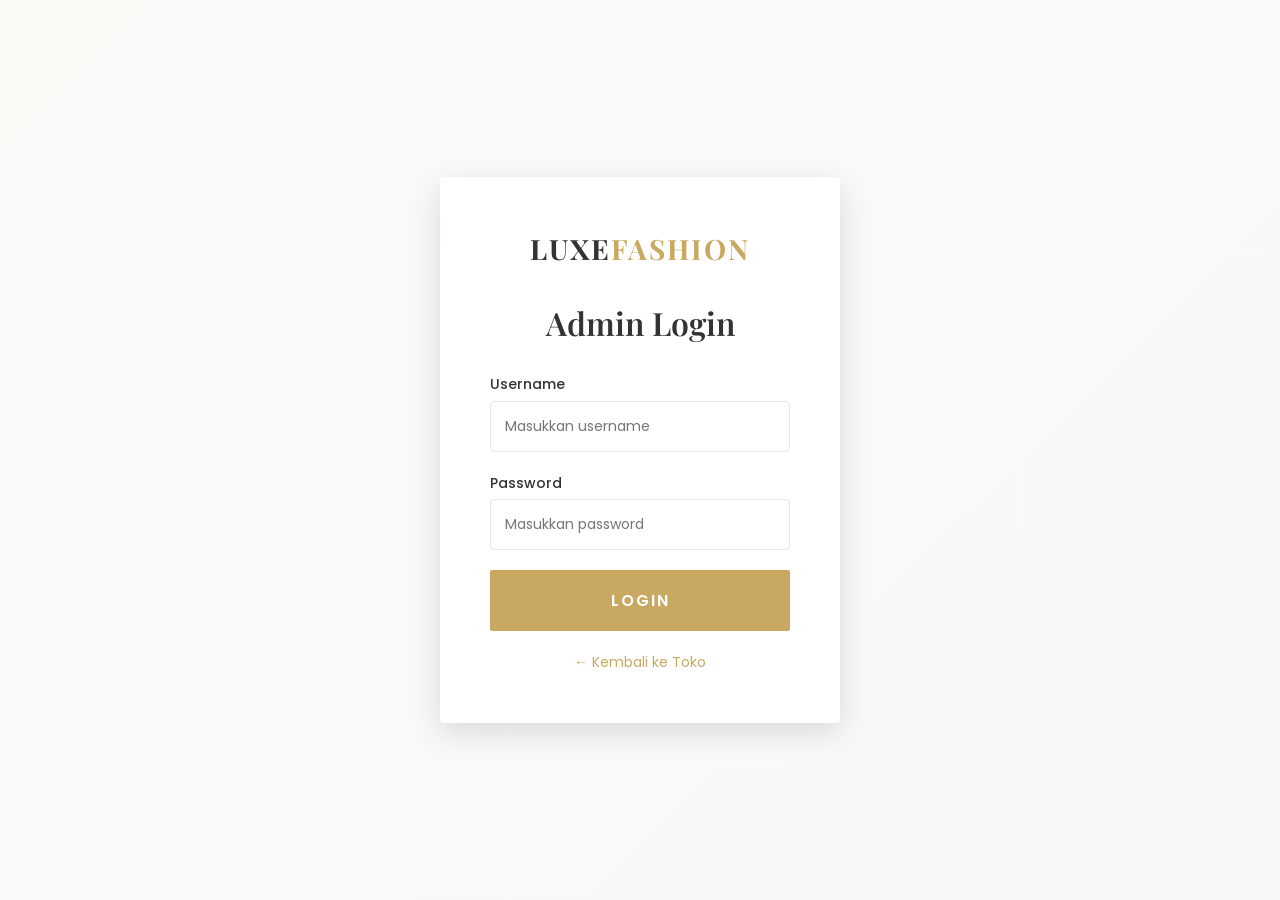
==== admin.html @ 1640f863 "Add files via upload" ====
<!DOCTYPE html>
<html lang="id">
<head>
  <meta charset="UTF-8">
  <meta name="viewport" content="width=device-width, initial-scale=1.0">
  <title>Admin Panel - LUXE FASHION</title>
  <meta name="description" content="Admin panel for LUXE FASHION e-commerce">
  
  <!-- Fonts -->
  <link rel="preconnect" href="https://fonts.googleapis.com">
  <link rel="preconnect" href="https://fonts.gstatic.com" crossorigin>
  <link href="https://fonts.googleapis.com/css2?family=Playfair+Display:wght@400;500;600;700&family=Poppins:wght@300;400;500;600&display=swap" rel="stylesheet">
  
  <!-- Styles -->
  <link rel="stylesheet" href="style.css">
</head>
<body>
  <!-- Admin Login -->
  <div id="adminLogin" class="admin-login">
    <div class="login-box">
      <div class="logo">LUXE<span>FASHION</span></div>
      <h2>Admin Login</h2>
      
      <form id="loginForm">
        <div class="form-group">
          <label for="username">Username</label>
          <input type="text" id="username" name="username" placeholder="Masukkan username" required>
        </div>
        
        <div class="form-group">
          <label for="password">Password</label>
          <input type="password" id="password" name="password" placeholder="Masukkan password" required>
        </div>
        
        <button type="submit" class="buy-btn">Login</button>
      </form>
      
      <p style="text-align: center; margin-top: 20px; font-size: 12px; color: #666;">
      </p>
      
      <p style="text-align: center; margin-top: 10px;">
        <a href="index.html" style="color: #C9A962;">← Kembali ke Toko</a>
      </p>
    </div>
  </div>

  <!-- Admin Dashboard -->
  <div id="adminDashboard" class="admin-dashboard">
    <header class="admin-header">
      <div class="logo">LUXE<span>FASHION</span> Admin</div>
      
<nav class="admin-nav">
        <button class="admin-nav-btn active" data-target="products">Produk</button>
        <button class="admin-nav-btn" data-target="payments">Pembayaran</button>
        <button class="admin-nav-btn" data-target="testimonials">Testimoni</button>
        <button class="admin-nav-btn" data-target="about">Tentang Kami</button>
        <button class="admin-nav-btn" id="logoutBtn">Logout</button>
      </nav>
    </header>
    
    <main class="admin-content">
      <!-- Products Management -->
      <section id="products" class="admin-section active">
        <h2>Manajemen Produk</h2>
        
<!-- Add/Edit Product Form -->
        <div class="admin-form">
          <h3 id="formTitle">Tambah Produk Baru</h3>
          
          <div class="form-row">
            <div class="form-group">
              <label for="productName">Nama Produk *</label>
              <input type="text" id="productName" placeholder="Contoh: Elegant White Blouse" required>
            </div>
            
            <div class="form-group">
              <label for="productPrice">Harga (Rp) *</label>
              <input type="number" id="productPrice" placeholder="Contoh: 350000" required>
            </div>
          </div>
          
          <div class="form-group">
            <label for="productDescription">Deskripsi Produk *</label>
            <textarea id="productDescription" placeholder="Deskripsi lengkap produk" rows="4" required></textarea>
          </div>
          
          <div class="form-row">
            <div class="form-group">
              <label for="productBadge">Badge (Opsional)</label>
              <input type="text" id="productBadge" placeholder="Contoh: New, Best Seller">
            </div>
            
            <div class="form-group">
              <label>Ukuran Tersedia *</label>
              <div style="display: flex; gap: 15px; margin-top: 5px;">
                <label><input type="checkbox" name="sizes" value="S"> S</label>
                <label><input type="checkbox" name="sizes" value="M"> M</label>
                <label><input type="checkbox" name="sizes" value="L"> L</label>
                <label><input type="checkbox" name="sizes" value="XL"> XL</label>
                <label><input type="checkbox" name="sizes" value="XXL"> XXL</label>
              </div>
            </div>
          </div>
          
          <div class="form-group">
            <label>Foto Produk (Maksimal 5) *</label>
            <div class="image-upload-area" id="imageUploadArea">
              <p>Klik untuk upload foto</p>
              <p style="font-size: 12px; color: #666;">PNG, JPG max 5MB per file</p>
              <input type="file" id="productImages" accept="image/*" multiple style="display: none;">
            </div>
            <div id="imagePreview" class="image-preview-grid">
              <!-- Image previews will be rendered here -->
            </div>
          </div>
          
          <div style="display: flex; gap: 10px;">
            <button id="saveProductBtn" class="buy-btn" style="flex: 1;">Simpan Produk</button>
            <button id="cancelEditBtn" class="btn-delete" style="display: none;">Batal</button>
          </div>
        </div>
        
        <!-- Products Table -->
        <div style="margin-top: 30px; overflow-x: auto;">
          <table class="admin-table">
            <thead>
              <tr>
                <th>ID</th>
                <th>Foto</th>
                <th>Nama Produk</th>
                <th>Harga</th>
                <th>Ukuran</th>
                <th>Aksi</th>
              </tr>
            </thead>
            <tbody id="productsTableBody">
              <!-- Products will be rendered here -->
            </tbody>
          </table>
        </div>
      </section>
      
      <!-- Payment Settings -->
      <section id="payments" class="admin-section">
        <h2>Pengaturan Pembayaran</h2>
        
        <!-- WhatsApp Number -->
        <div class="admin-form" style="margin-bottom: 30px;">
          <h3>Nomor WhatsApp Penjual</h3>
          <p style="font-size: 13px; color: #666; margin-bottom: 15px;">Nomor ini akan menerima pesan pesanan dari pelanggan</p>
          
          <div class="form-group">
            <label for="whatsappNumber">Nomor WhatsApp</label>
            <input type="text" id="whatsappNumber" placeholder="Contoh: 6281234567890">
          </div>
          
          <button id="saveWhatsAppBtn" class="btn-edit">Simpan Nomor WhatsApp</button>
        </div>
        
        <!-- Bank Accounts -->
        <div class="payment-card">
          <h4>Kelola Rekening Bank</h4>
          
          <div id="bankForm" class="admin-form" style="margin-bottom: 20px;">
            <div class="form-row">
              <div class="form-group">
                <label for="bankName">Nama Bank</label>
                <input type="text" id="bankName" placeholder="Contoh: Bank BCA">
              </div>
              
              <div class="form-group">
                <label for="bankAccountNumber">Nomor Rekening</label>
                <input type="text" id="bankAccountNumber" placeholder="Contoh: 1234567890">
              </div>
              
              <div class="form-group">
                <label for="bankAccountName">Nama Pemilik</label>
                <input type="text" id="bankAccountName" placeholder="Contoh: Fashion Store">
              </div>
            </div>
            
            <button onclick="addBank()" class="btn-edit">Tambah Rekening</button>
          </div>
          
          <table class="admin-table">
            <thead>
              <tr>
                <th>Nama Bank</th>
                <th>Nomor Rekening</th>
                <th>Nama Pemilik</th>
                <th>Aksi</th>
              </tr>
            </thead>
            <tbody id="banksTableBody">
              <!-- Banks will be rendered here -->
            </tbody>
          </table>
        </div>
        
        <!-- E-Wallets -->
        <div class="payment-card" style="margin-top: 20px;">
          <h4>Kelola E-Wallet</h4>
          
          <div id="walletForm" class="admin-form" style="margin-bottom: 20px;">
            <div class="form-row">
              <div class="form-group">
                <label for="walletName">Nama E-Wallet</label>
                <input type="text" id="walletName" placeholder="Contoh: GoPay">
              </div>
              
              <div class="form-group">
                <label for="walletNumber">Nomor</label>
                <input type="text" id="walletNumber" placeholder="Contoh: 081234567890">
              </div>
            </div>
            
            <button onclick="addWallet()" class="btn-edit">Tambah E-Wallet</button>
          </div>
          
          <table class="admin-table">
            <thead>
              <tr>
                <th>Nama E-Wallet</th>
                <th>Nomor</th>
                <th>Aksi</th>
              </tr>
            </thead>
            <tbody id="walletsTableBody">
              <!-- Wallets will be rendered here -->
            </tbody>
          </table>
        </div>
        
        <!-- QR Code -->
        <div class="payment-card" style="margin-top: 20px;">
          <h4>QR Code Pembayaran</h4>
          <p style="font-size: 13px; color: #666; margin-bottom: 15px;">Upload QR Code untuk pembayaran via QR</p>
          
          <div class="form-group">
            <label>Upload QR Code</label>
            <div class="image-upload-area" onclick="document.getElementById('qrCodeUpload').click()">
              <p>Klik untuk upload QR Code</p>
              <p style="font-size: 12px; color: #666;">PNG, JPG max 5MB</p>
              <input type="file" id="qrCodeUpload" accept="image/*" style="display: none;">
            </div>
            <div id="qrCodePreview" style="margin-top: 15px;">
              <!-- QR Code preview will be shown here -->
            </div>
          </div>
        </div>
      </section>
      
      <!-- About Us -->
      <section id="about" class="admin-section">
        <h2>Pengaturan Tentang Kami</h2>
        
        <div class="admin-form">
          <div class="form-group">
            <label for="aboutBrandName">Nama Brand</label>
            <input type="text" id="aboutBrandName" placeholder="Contoh: LUXE FASHION">
          </div>
          
          <div class="form-group">
            <label for="aboutDescription">Deskripsi</label>
            <textarea id="aboutDescription" rows="4" placeholder="Deskripsi tentang brand"></textarea>
          </div>
          
          <div class="form-group">
            <label for="aboutVision">Visi</label>
            <textarea id="aboutVision" rows="3" placeholder="Visi perusahaan"></textarea>
          </div>
          
          <div class="form-group">
            <label for="aboutMission">Misi</label>
            <textarea id="aboutMission" rows="3" placeholder="Misi perusahaan"></textarea>
          </div>
          
          <h3 style="margin: 20px 0 15px;">Informasi Kontak</h3>
          
          <div class="form-row">
            <div class="form-group">
              <label for="aboutEmail">Email</label>
              <input type="email" id="aboutEmail" placeholder="hello@luxefashion.com">
            </div>
            
            <div class="form-group">
              <label for="aboutPhone">Telepon</label>
              <input type="text" id="aboutPhone" placeholder="+62 812 3456 7890">
            </div>
          </div>
          
          <div class="form-group">
            <label for="aboutAddress">Alamat</label>
            <textarea id="aboutAddress" rows="2" placeholder="Alamat lengkap"></textarea>
          </div>
          
          <button id="saveAboutBtn" class="buy-btn">Simpan Perubahan</button>
        </div>
</section>
      
      <!-- Testimonials -->
      <section id="testimonials" class="admin-section">
        <h2>Manajemen Testimoni</h2>
        
        <!-- Add/Edit Testimonial Form -->
        <div class="admin-form">
          <h3 id="testimonialFormTitle">Tambah Testimoni Baru</h3>
          
          <div class="form-row">
            <div class="form-group">
              <label for="testimonialName">Nama Pelanggan *</label>
              <input type="text" id="testimonialName" placeholder="Contoh: Siti Rahayu" required>
            </div>
            
            <div class="form-group">
              <label for="testimonialRating">Rating (1-5) *</label>
              <select id="testimonialRating" required>
                <option value="5">5 Bintang</option>
                <option value="4">4 Bintang</option>
                <option value="3">3 Bintang</option>
                <option value="2">2 Bintang</option>
                <option value="1">1 Bintang</option>
              </select>
            </div>
          </div>
          
          <div class="form-group">
            <label for="testimonialComment">Komentar *</label>
            <textarea id="testimonialComment" rows="3" placeholder="Contoh: Kualitas bajunya sangat bagus!" required></textarea>
          </div>
          
          <div class="form-group">
            <label>Foto Pelanggan (Opsional)</label>
            <div class="image-upload-area" onclick="document.getElementById('testimonialImage').click()">
              <p>Klik untuk upload foto pelanggan</p>
              <p style="font-size: 12px; color: #666;">PNG, JPG max 5MB</p>
              <input type="file" id="testimonialImage" accept="image/*" style="display: none;">
            </div>
            <div id="testimonialImagePreview" style="margin-top: 10px;"></div>
          </div>
          
          <div class="form-group">
            <label>Foto Produk (Opsional)</label>
            <div class="image-upload-area" onclick="document.getElementById('testimonialProductImage').click()">
              <p>Klik untuk upload foto produk</p>
              <p style="font-size: 12px; color: #666;">PNG, JPG max 5MB</p>
              <input type="file" id="testimonialProductImage" accept="image/*" style="display: none;">
            </div>
            <div id="testimonialProductImagePreview" style="margin-top: 10px;"></div>
          </div>
          
          <div style="display: flex; gap: 10px;">
            <button id="saveTestimonialBtn" class="buy-btn" style="flex: 1;">Simpan Testimoni</button>
            <button id="cancelTestimonialEditBtn" class="btn-delete" style="display: none;">Batal</button>
          </div>
        </div>
        
        <!-- Testimonials Table -->
        <div style="margin-top: 30px; overflow-x: auto;">
          <table class="admin-table">
            <thead>
              <tr>
                <th>ID</th>
                <th>Foto</th>
                <th>Nama</th>
                <th>Rating</th>
                <th>Komentar</th>
                <th>Aksi</th>
              </tr>
            </thead>
            <tbody id="testimonialsTableBody">
              <!-- Testimonials will be rendered here -->
            </tbody>
          </table>
        </div>
      </section>
    </main>
  </div>

  <!-- Scripts -->
  <script src="Admin.js"></script>
</body>
</html>
---- style.css ----
/* ============================================
   FASHION E-COMMERCE - ELEGANT & LUXURIOUS
   ============================================ */

/* CSS Variables */
:root {
  /* Color Palette */
  --primary-bg: #FFFFFF;
  --secondary-bg: #F8F8F8;
  --tertiary-bg: #FAF9F6;
  --primary-text: #333333;
  --secondary-text: #666666;
  --accent-gold: #C9A962;
  --accent-gold-hover: #B8974F;
  --accent-silver: #A8A8A8;
  --border-color: #E5E5E5;
  --success: #4CAF50;
  --error: #F44336;
  
  /* Typography */
  --font-heading: 'Playfair Display', serif;
  --font-body: 'Poppins', sans-serif;
  
  /* Spacing */
  --spacing-xs: 5px;
  --spacing-sm: 10px;
  --spacing-md: 20px;
  --spacing-lg: 30px;
  --spacing-xl: 50px;
  
  /* Transitions */
  --transition-fast: 0.2s ease;
  --transition-medium: 0.3s ease;
  --transition-slow: 0.5s ease;
  
  /* Shadows */
  --shadow-sm: 0 2px 5px rgba(0,0,0,0.05);
  --shadow-md: 0 5px 15px rgba(0,0,0,0.08);
  --shadow-lg: 0 10px 30px rgba(0,0,0,0.12);
}

/* Reset & Base Styles */
* {
  margin: 0;
  padding: 0;
  box-sizing: border-box;
}

html {
  scroll-behavior: smooth;
}

body {
  font-family: var(--font-body);
  font-size: 14px;
  line-height: 1.6;
  color: var(--primary-text);
  background-color: var(--primary-bg);
  overflow-x: hidden;
}

a {
  text-decoration: none;
  color: inherit;
  transition: var(--transition-fast);
}

img {
  max-width: 100%;
  height: auto;
  display: block;
}

ul {
  list-style: none;
}

button {
  font-family: var(--font-body);
  cursor: pointer;
  border: none;
  outline: none;
}

input, textarea, select {
  font-family: var(--font-body);
  font-size: 14px;
  outline: none;
}

/* Typography */
h1, h2, h3, h4, h5, h6 {
  font-family: var(--font-heading);
  font-weight: 600;
  line-height: 1.3;
}

h1 { font-size: 42px; }
h2 { font-size: 32px; }
h3 { font-size: 24px; }
h4 { font-size: 20px; }

/* Container */
.container {
  max-width: 1200px;
  margin: 0 auto;
  padding: 0 var(--spacing-md);
}

/* ============================================
   HEADER & NAVIGATION
   ============================================ */
.header {
  position: fixed;
  top: 0;
  left: 0;
  right: 0;
  background: var(--primary-bg);
  box-shadow: var(--shadow-sm);
  z-index: 1000;
  transition: var(--transition-medium);
}

.header.scrolled {
  box-shadow: var(--shadow-md);
}

.nav-container {
  display: flex;
  justify-content: space-between;
  align-items: center;
  padding: var(--spacing-md) var(--spacing-lg);
  max-width: 1400px;
  margin: 0 auto;
}

.logo {
  font-family: var(--font-heading);
  font-size: 28px;
  font-weight: 700;
  color: var(--primary-text);
  letter-spacing: 2px;
}

.logo span {
  color: var(--accent-gold);
}

.nav-menu {
  display: flex;
  align-items: center;
  gap: var(--spacing-lg);
}

.nav-link {
  font-size: 14px;
  font-weight: 500;
  color: var(--primary-text);
  position: relative;
  padding: var(--spacing-xs) 0;
}

.nav-link::after {
  content: '';
  position: absolute;
  bottom: 0;
  left: 0;
  width: 0;
  height: 2px;
  background: var(--accent-gold);
  transition: var(--transition-medium);
}

.nav-link:hover::after,
.nav-link.active::after {
  width: 100%;
}

.nav-link:hover {
  color: var(--accent-gold);
}

/* Mobile Menu Toggle */
.menu-toggle {
  display: none;
  flex-direction: column;
  gap: 5px;
  cursor: pointer;
  padding: 5px;
}

.menu-toggle span {
  width: 25px;
  height: 2px;
  background: var(--primary-text);
  transition: var(--transition-fast);
}

.menu-toggle.active span:nth-child(1) {
  transform: rotate(45deg) translate(5px, 5px);
}

.menu-toggle.active span:nth-child(2) {
  opacity: 0;
}

.menu-toggle.active span:nth-child(3) {
  transform: rotate(-45deg) translate(5px, -5px);
}

/* ============================================
   HERO SECTION
   ============================================ */
.hero {
  padding: 150px var(--spacing-lg) var(--spacing-xl);
  background: linear-gradient(135deg, var(--tertiary-bg) 0%, var(--secondary-bg) 100%);
  text-align: center;
  position: relative;
  overflow: hidden;
}

.hero::before {
  content: '';
  position: absolute;
  top: -50%;
  right: -20%;
  width: 600px;
  height: 600px;
  background: radial-gradient(circle, rgba(201, 169, 98, 0.1) 0%, transparent 70%);
  border-radius: 50%;
  animation: float 8s ease-in-out infinite;
}

@keyframes float {
  0%, 100% { transform: translateY(0) rotate(0deg); }
  50% { transform: translateY(-30px) rotate(5deg); }
}

.hero-content {
  position: relative;
  z-index: 1;
  max-width: 700px;
  margin: 0 auto;
}

.hero-title {
  font-size: 48px;
  margin-bottom: var(--spacing-md);
  opacity: 0;
  animation: fadeInUp 0.8s ease forwards;
}

.hero-subtitle {
  font-size: 18px;
  color: var(--secondary-text);
  margin-bottom: var(--spacing-lg);
  opacity: 0;
  animation: fadeInUp 0.8s ease 0.2s forwards;
}

.hero-btn {
  display: inline-block;
  padding: 15px 40px;
  background: var(--accent-gold);
  color: var(--primary-bg);
  font-weight: 600;
  letter-spacing: 1px;
  border-radius: 2px;
  transition: var(--transition-medium);
  opacity: 0;
  animation: fadeInUp 0.8s ease 0.4s forwards;
}

.hero-btn:hover {
  background: var(--accent-gold-hover);
  transform: translateY(-2px);
  box-shadow: var(--shadow-md);
}

@keyframes fadeInUp {
  from {
    opacity: 0;
    transform: translateY(30px);
  }
  to {
    opacity: 1;
    transform: translateY(0);
  }
}

/* ============================================
   PRODUCTS SECTION
   ============================================ */
.section {
  padding: var(--spacing-xl) var(--spacing-lg);
}

.section-header {
  text-align: center;
  margin-bottom: var(--spacing-xl);
}

.section-title {
  font-size: 36px;
  margin-bottom: var(--spacing-sm);
  position: relative;
  display: inline-block;
}

.section-title::after {
  content: '';
  position: absolute;
  bottom: -10px;
  left: 50%;
  transform: translateX(-50%);
  width: 60px;
  height: 3px;
  background: var(--accent-gold);
}

.section-subtitle {
  color: var(--secondary-text);
  font-size: 16px;
}

/* Product Grid */
.products-grid {
  display: grid;
  grid-template-columns: repeat(auto-fill, minmax(280px, 1fr));
  gap: var(--spacing-lg);
}

.product-card {
  background: var(--primary-bg);
  border: 1px solid var(--border-color);
  border-radius: 4px;
  overflow: hidden;
  transition: var(--transition-medium);
  cursor: pointer;
  opacity: 0;
  animation: fadeInUp 0.6s ease forwards;
}

.product-card:nth-child(1) { animation-delay: 0.1s; }
.product-card:nth-child(2) { animation-delay: 0.2s; }
.product-card:nth-child(3) { animation-delay: 0.3s; }
.product-card:nth-child(4) { animation-delay: 0.4s; }
.product-card:nth-child(5) { animation-delay: 0.5s; }
.product-card:nth-child(6) { animation-delay: 0.6s; }

.product-card:hover {
  transform: translateY(-5px);
  box-shadow: var(--shadow-lg);
}

.product-image {
  position: relative;
  width: 100%;
  height: 350px;
  overflow: hidden;
  background: var(--secondary-bg);
}

.product-image img {
  width: 100%;
  height: 100%;
  object-fit: cover;
  transition: var(--transition-medium);
}

.product-card:hover .product-image img {
  transform: scale(1.05);
}

.product-badge {
  position: absolute;
  top: 15px;
  left: 15px;
  padding: 5px 15px;
  background: var(--accent-gold);
  color: var(--primary-bg);
  font-size: 11px;
  font-weight: 600;
  letter-spacing: 1px;
  text-transform: uppercase;
}

.product-info {
  padding: var(--spacing-md);
}

.product-name {
  font-family: var(--font-heading);
  font-size: 18px;
  margin-bottom: var(--spacing-xs);
  color: var(--primary-text);
}

.product-price {
  font-size: 16px;
  font-weight: 600;
  color: var(--accent-gold);
}

.product-sizes {
  display: flex;
  gap: 5px;
  margin-top: var(--spacing-sm);
}

.size-tag {
  padding: 3px 8px;
  font-size: 11px;
  background: var(--secondary-bg);
  border: 1px solid var(--border-color);
  border-radius: 2px;
}

/* Empty State */
.empty-state {
  text-align: center;
  padding: var(--spacing-xl);
  color: var(--secondary-text);
}

.empty-state svg {
  width: 80px;
  height: 80px;
  margin-bottom: var(--spacing-md);
  opacity: 0.5;
}

/* ============================================
   PRODUCT MODAL
   ============================================ */
.modal-overlay {
  position: fixed;
  top: 0;
  left: 0;
  right: 0;
  bottom: 0;
  background: rgba(0, 0, 0, 0.7);
  z-index: 2000;
  display: none;
  align-items: center;
  justify-content: center;
  padding: var(--spacing-md);
  opacity: 0;
  transition: var(--transition-medium);
}

.modal-overlay.active {
  display: flex;
  opacity: 1;
}

.modal {
  background: var(--primary-bg);
  width: 100%;
  max-width: 900px;
  max-height: 90vh;
  overflow-y: auto;
  border-radius: 4px;
  position: relative;
  transform: scale(0.9);
  transition: var(--transition-medium);
}

.modal-overlay.active .modal {
  transform: scale(1);
}

.modal-close {
  position: absolute;
  top: 15px;
  right: 15px;
  width: 40px;
  height: 40px;
  background: var(--primary-bg);
  border: 1px solid var(--border-color);
  border-radius: 50%;
  display: flex;
  align-items: center;
  justify-content: center;
  cursor: pointer;
  z-index: 10;
  transition: var(--transition-fast);
}

.modal-close:hover {
  background: var(--accent-gold);
  color: var(--primary-bg);
  border-color: var(--accent-gold);
}

.modal-content {
  display: grid;
  grid-template-columns: 1fr 1fr;
  gap: var(--spacing-lg);
  padding: var(--spacing-lg);
}

/* Image Gallery */
.product-gallery {
  display: flex;
  flex-direction: column;
  gap: var(--spacing-sm);
}

.main-image {
  width: 100%;
  height: 400px;
  background: var(--secondary-bg);
  border-radius: 4px;
  overflow: hidden;
}

.main-image img {
  width: 100%;
  height: 100%;
  object-fit: cover;
}

.thumbnail-list {
  display: flex;
  gap: var(--spacing-sm);
}

.thumbnail {
  width: 70px;
  height: 70px;
  border: 2px solid transparent;
  border-radius: 4px;
  overflow: hidden;
  cursor: pointer;
  transition: var(--transition-fast);
  opacity: 0.7;
}

.thumbnail:hover,
.thumbnail.active {
  opacity: 1;
  border-color: var(--accent-gold);
}

.thumbnail img {
  width: 100%;
  height: 100%;
  object-fit: cover;
}

/* Product Details */
.product-details {
  padding: var(--spacing-md) 0;
}

.product-details h2 {
  font-size: 28px;
  margin-bottom: var(--spacing-sm);
}

.product-details .product-price {
  font-size: 24px;
  margin-bottom: var(--spacing-md);
}

.product-description {
  color: var(--secondary-text);
  margin-bottom: var(--spacing-lg);
  line-height: 1.8;
}

.size-selection {
  margin-bottom: var(--spacing-lg);
}

.size-selection h4 {
  margin-bottom: var(--spacing-sm);
}

.size-options {
  display: flex;
  gap: var(--spacing-sm);
  flex-wrap: wrap;
}

.size-option {
  width: 50px;
  height: 50px;
  display: flex;
  align-items: center;
  justify-content: center;
  border: 1px solid var(--border-color);
  background: var(--primary-bg);
  cursor: pointer;
  transition: var(--transition-fast);
  font-weight: 500;
}

.size-option:hover,
.size-option.selected {
  background: var(--accent-gold);
  color: var(--primary-bg);
  border-color: var(--accent-gold);
}

.buy-btn {
  width: 100%;
  padding: 18px;
  background: var(--accent-gold);
  color: var(--primary-bg);
  font-size: 16px;
  font-weight: 600;
  letter-spacing: 2px;
  text-transform: uppercase;
  border-radius: 2px;
  transition: var(--transition-medium);
}

.buy-btn:hover {
  background: var(--accent-gold-hover);
  transform: translateY(-2px);
  box-shadow: var(--shadow-md);
}

/* ============================================
   CHECKOUT SECTION
   ============================================ */
.checkout-section {
  display: none;
  padding: 120px var(--spacing-lg) var(--spacing-xl);
  background: var(--tertiary-bg);
  min-height: 100vh;
}

.checkout-section.active {
  display: block;
  animation: fadeInUp 0.5s ease;
}

.checkout-container {
  max-width: 800px;
  margin: 0 auto;
}

.checkout-title {
  text-align: center;
  margin-bottom: var(--spacing-xl);
}

.checkout-form {
  background: var(--primary-bg);
  padding: var(--spacing-lg);
  border-radius: 4px;
  box-shadow: var(--shadow-md);
}

.form-section {
  margin-bottom: var(--spacing-lg);
  padding-bottom: var(--spacing-lg);
  border-bottom: 1px solid var(--border-color);
}

.form-section:last-child {
  border-bottom: none;
  margin-bottom: 0;
  padding-bottom: 0;
}

.form-section h3 {
  margin-bottom: var(--spacing-md);
  font-size: 20px;
}

.form-group {
  margin-bottom: var(--spacing-md);
}

.form-group label {
  display: block;
  margin-bottom: var(--spacing-xs);
  font-weight: 500;
  color: var(--primary-text);
}

.form-group input,
.form-group textarea,
.form-group select {
  width: 100%;
  padding: 14px;
  border: 1px solid var(--border-color);
  border-radius: 4px;
  transition: var(--transition-fast);
}

.form-group input:focus,
.form-group textarea:focus,
.form-group select:focus {
  border-color: var(--accent-gold);
  box-shadow: 0 0 0 3px rgba(201, 169, 98, 0.1);
}

.form-group textarea {
  min-height: 100px;
  resize: vertical;
}

/* Payment Options */
.payment-options {
  display: grid;
  gap: var(--spacing-md);
}

.payment-option {
  padding: var(--spacing-md);
  border: 1px solid var(--border-color);
  border-radius: 4px;
  cursor: pointer;
  transition: var(--transition-fast);
}

.payment-option:hover,
.payment-option.selected {
  border-color: var(--accent-gold);
  background: rgba(201, 169, 98, 0.05);
}

.payment-option-header {
  display: flex;
  align-items: center;
  gap: var(--spacing-sm);
  font-weight: 600;
}

.payment-option input[type="radio"] {
  width: auto;
  accent-color: var(--accent-gold);
}

.payment-details {
  display: none;
  margin-top: var(--spacing-md);
  padding: var(--spacing-md);
  background: var(--secondary-bg);
  border-radius: 4px;
}

.payment-option.selected .payment-details {
  display: block;
  animation: fadeInUp 0.3s ease;
}

.bank-list,
.wallet-list {
  display: grid;
  gap: var(--spacing-sm);
}

.bank-item,
.wallet-item {
  display: flex;
  justify-content: space-between;
  padding: var(--spacing-sm);
  background: var(--primary-bg);
  border-radius: 4px;
}

.qr-code-container {
  text-align: center;
}

.qr-code-container img {
  max-width: 200px;
  margin: 0 auto var(--spacing-md);
  border: 1px solid var(--border-color);
  padding: var(--spacing-sm);
  border-radius: 4px;
}

.order-summary {
  background: var(--secondary-bg);
  padding: var(--spacing-md);
  border-radius: 4px;
  margin-bottom: var(--spacing-lg);
}

.order-item {
  display: flex;
  justify-content: space-between;
  padding: var(--spacing-sm) 0;
  border-bottom: 1px solid var(--border-color);
}

.order-item:last-child {
  border-bottom: none;
}

.order-total {
  display: flex;
  justify-content: space-between;
  padding-top: var(--spacing-md);
  font-size: 18px;
  font-weight: 600;
}

/* ============================================
   ABOUT US PAGE
   ============================================ */
.about-section {
  display: none;
  padding: 120px var(--spacing-lg) var(--spacing-xl);
  background: var(--primary-bg);
  min-height: 100vh;
}

.about-section.active {
  display: block;
  animation: fadeInUp 0.5s ease;
}

.about-container {
  max-width: 900px;
  margin: 0 auto;
}

.about-header {
  text-align: center;
  margin-bottom: var(--spacing-xl);
}

.about-logo {
  font-family: var(--font-heading);
  font-size: 48px;
  margin-bottom: var(--spacing-md);
}

.about-logo span {
  color: var(--accent-gold);
}

.about-content {
  display: grid;
  gap: var(--spacing-lg);
}

.about-card {
  padding: var(--spacing-lg);
  background: var(--tertiary-bg);
  border-radius: 4px;
  border-left: 4px solid var(--accent-gold);
}

.about-card h3 {
  margin-bottom: var(--spacing-sm);
}

.about-card p {
  color: var(--secondary-text);
  line-height: 1.8;
}

/* ============================================
   FOOTER
   ============================================ */
.footer {
  background: var(--primary-text);
  color: var(--primary-bg);
  padding: var(--spacing-xl) var(--spacing-lg);
}

.footer-content {
  display: grid;
  grid-template-columns: repeat(auto-fit, minmax(200px, 1fr));
  gap: var(--spacing-lg);
  max-width: 1200px;
  margin: 0 auto;
}

.footer-section h4 {
  font-size: 18px;
  margin-bottom: var(--spacing-md);
  color: var(--accent-gold);
}

.footer-section p,
.footer-section a {
  color: rgba(255, 255, 255, 0.7);
  font-size: 14px;
  line-height: 2;
}

.footer-section a:hover {
  color: var(--accent-gold);
}

.footer-bottom {
  text-align: center;
  padding-top: var(--spacing-lg);
  margin-top: var(--spacing-lg);
  border-top: 1px solid rgba(255, 255, 255, 0.1);
  color: rgba(255, 255, 255, 0.5);
  font-size: 13px;
}

/* ============================================
   ADMIN PANEL STYLES
   ============================================ */
.admin-login {
  min-height: 100vh;
  display: flex;
  align-items: center;
  justify-content: center;
  background: linear-gradient(135deg, var(--tertiary-bg) 0%, var(--secondary-bg) 100%);
  padding: var(--spacing-lg);
}

.login-box {
  background: var(--primary-bg);
  padding: var(--spacing-xl);
  border-radius: 4px;
  box-shadow: var(--shadow-lg);
  width: 100%;
  max-width: 400px;
}

.login-box h2 {
  text-align: center;
  margin-bottom: var(--spacing-lg);
}

.login-box .logo {
  text-align: center;
  margin-bottom: var(--spacing-lg);
}

/* Admin Dashboard */
.admin-dashboard {
  display: none;
  min-height: 100vh;
  background: var(--secondary-bg);
}

.admin-dashboard.active {
  display: block;
}

.admin-header {
  background: var(--primary-bg);
  padding: var(--spacing-md) var(--spacing-lg);
  display: flex;
  justify-content: space-between;
  align-items: center;
  box-shadow: var(--shadow-sm);
}

.admin-nav {
  display: flex;
  gap: var(--spacing-md);
}

.admin-nav-btn {
  padding: 10px 20px;
  background: transparent;
  border: 1px solid var(--border-color);
  border-radius: 4px;
  cursor: pointer;
  transition: var(--transition-fast);
  font-weight: 500;
}

.admin-nav-btn:hover,
.admin-nav-btn.active {
  background: var(--accent-gold);
  color: var(--primary-bg);
  border-color: var(--accent-gold);
}

.admin-content {
  padding: var(--spacing-lg);
  max-width: 1400px;
  margin: 0 auto;
}

.admin-section {
  display: none;
  background: var(--primary-bg);
  padding: var(--spacing-lg);
  border-radius: 4px;
  box-shadow: var(--shadow-sm);
}

.admin-section.active {
  display: block;
  animation: fadeInUp 0.3s ease;
}

.admin-section h2 {
  margin-bottom: var(--spacing-lg);
  padding-bottom: var(--spacing-md);
  border-bottom: 1px solid var(--border-color);
}

/* Admin Forms */
.admin-form {
  display: grid;
  gap: var(--spacing-md);
}

.form-row {
  display: grid;
  grid-template-columns: repeat(auto-fit, minmax(200px, 1fr));
  gap: var(--spacing-md);
}

.image-upload-area {
  border: 2px dashed var(--border-color);
  padding: var(--spacing-lg);
  text-align: center;
  border-radius: 4px;
  cursor: pointer;
  transition: var(--transition-fast);
}

.image-upload-area:hover {
  border-color: var(--accent-gold);
  background: rgba(201, 169, 98, 0.05);
}

.image-preview-grid {
  display: grid;
  grid-template-columns: repeat(5, 1fr);
  gap: var(--spacing-sm);
  margin-top: var(--spacing-md);
}

.image-preview-item {
  position: relative;
  aspect-ratio: 1;
  border: 1px solid var(--border-color);
  border-radius: 4px;
  overflow: hidden;
}

.image-preview-item img {
  width: 100%;
  height: 100%;
  object-fit: cover;
}

.image-preview-item .remove-btn {
  position: absolute;
  top: 5px;
  right: 5px;
  width: 24px;
  height: 24px;
  background: var(--error);
  color: white;
  border: none;
  border-radius: 50%;
  cursor: pointer;
  font-size: 14px;
  line-height: 1;
}

/* Admin Tables */
.admin-table {
  width: 100%;
  border-collapse: collapse;
}

.admin-table th,
.admin-table td {
  padding: var(--spacing-md);
  text-align: left;
  border-bottom: 1px solid var(--border-color);
}

.admin-table th {
  background: var(--tertiary-bg);
  font-weight: 600;
}

.admin-table tr:hover {
  background: var(--secondary-bg);
}

.table-actions {
  display: flex;
  gap: var(--spacing-sm);
}

.btn-edit,
.btn-delete {
  padding: 8px 15px;
  border-radius: 4px;
  font-size: 13px;
  cursor: pointer;
  transition: var(--transition-fast);
}

.btn-edit {
  background: var(--accent-gold);
  color: var(--primary-bg);
  border: none;
}

.btn-edit:hover {
  background: var(--accent-gold-hover);
}

.btn-delete {
  background: transparent;
  color: var(--error);
  border: 1px solid var(--error);
}

.btn-delete:hover {
  background: var(--error);
  color: var(--primary-bg);
}

/* Payment Management */
.payment-card {
  background: var(--secondary-bg);
  padding: var(--spacing-md);
  border-radius: 4px;
  margin-bottom: var(--spacing-md);
}

.payment-card h4 {
  margin-bottom: var(--spacing-sm);
}

.payment-list {
  display: grid;
  gap: var(--spacing-sm);
}

.payment-item {
  display: flex;
  justify-content: space-between;
  align-items: center;
  background: var(--primary-bg);
  padding: var(--spacing-sm) var(--spacing-md);
  border-radius: 4px;
}

.payment-item-actions {
  display: flex;
  gap: var(--spacing-sm);
}

/* ============================================
   RESPONSIVE STYLES
   ============================================ */
@media (max-width: 1024px) {
  .modal-content {
    grid-template-columns: 1fr;
    gap: var(--spacing-md);
  }
  
  .main-image {
    height: 300px;
  }
}

@media (max-width: 768px) {
  h1 { font-size: 32px; }
  h2 { font-size: 26px; }
  
  .nav-menu {
    position: fixed;
    top: 70px;
    left: 0;
    right: 0;
    background: var(--primary-bg);
    flex-direction: column;
    padding: var(--spacing-lg);
    gap: var(--spacing-md);
    box-shadow: var(--shadow-md);
    transform: translateY(-150%);
    transition: var(--transition-medium);
  }
  
  .nav-menu.active {
    transform: translateY(0);
  }
  
  .menu-toggle {
    display: flex;
  }
  
  .hero {
    padding: 120px var(--spacing-md) var(--spacing-lg);
  }
  
  .hero-title {
    font-size: 36px;
  }
  
  .hero-subtitle {
    font-size: 16px;
  }
  
  .products-grid {
    grid-template-columns: repeat(auto-fill, minmax(220px, 1fr));
    gap: var(--spacing-md);
  }
  
  .product-image {
    height: 280px;
  }
  
  .section {
    padding: var(--spacing-lg) var(--spacing-md);
  }
  
  .section-title {
    font-size: 28px;
  }
  
  .modal {
    max-height: 95vh;
    margin: var(--spacing-sm);
  }
  
  .thumbnail-list {
    overflow-x: auto;
    padding-bottom: var(--spacing-sm);
  }
  
  .thumbnail {
    flex-shrink: 0;
    width: 60px;
    height: 60px;
  }
  
  .checkout-section,
  .about-section {
    padding: 100px var(--spacing-md) var(--spacing-lg);
  }
  
  .admin-header {
    flex-direction: column;
    gap: var(--spacing-md);
  }
  
  .admin-nav {
    flex-wrap: wrap;
    justify-content: center;
  }
  
  .admin-table {
    font-size: 12px;
  }
  
  .admin-table th,
  .admin-table td {
    padding: var(--spacing-sm);
  }
  
  .image-preview-grid {
    grid-template-columns: repeat(3, 1fr);
  }
  
  .footer-content {
    grid-template-columns: 1fr;
    text-align: center;
  }
}

@media (max-width: 480px) {
  :root {
    font-size: 13px;
  }
  
  .hero-title {
    font-size: 28px;
  }
  
  .products-grid {
    grid-template-columns: 1fr 1fr;
    gap: var(--spacing-sm);
  }
  
  .product-image {
    height: 200px;
  }
  
  .product-info {
    padding: var(--spacing-sm);
  }
  
  .product-name {
    font-size: 14px;
  }
  
  .product-price {
    font-size: 13px;
  }
  
  .product-sizes {
    display: none;
  }
  
  .form-row {
    grid-template-columns: 1fr;
  }
  
  .payment-options {
    gap: var(--spacing-sm);
  }
  
  .size-options {
    gap: var(--spacing-xs);
  }
  
  .size-option {
    width: 42px;
    height: 42px;
    font-size: 12px;
  }
  
  .image-preview-grid {
    grid-template-columns: repeat(2, 1fr);
  }
  
  .admin-table {
    display: block;
    overflow-x: auto;
  }
}

/* ============================================
   ANIMATIONS
   ============================================ */
@keyframes fadeIn {
  from { opacity: 0; }
  to { opacity: 1; }
}

@keyframes slideIn {
  from {
    opacity: 0;
    transform: translateY(20px);
  }
  to {
    opacity: 1;
    transform: translateY(0);
  }
}

.animate-fade-in {
  animation: fadeIn 0.5s ease forwards;
}

.animate-slide-in {
  animation: slideIn 0.5s ease forwards;
}

/* Loading Spinner */
.spinner {
  width: 40px;
  height: 40px;
  border: 3px solid var(--border-color);
  border-top-color: var(--accent-gold);
  border-radius: 50%;
  animation: spin 1s linear infinite;
}

@keyframes spin {
  to { transform: rotate(360deg); }
}

/* Toast Notification */
.toast {
  position: fixed;
  bottom: 30px;
  right: 30px;
  padding: var(--spacing-md) var(--spacing-lg);
  background: var(--primary-text);
  color: var(--primary-bg);
  border-radius: 4px;
  box-shadow: var(--shadow-lg);
  transform: translateY(100px);
  opacity: 0;
  transition: var(--transition-medium);
  z-index: 3000;
}

.toast.show {
  transform: translateY(0);
  opacity: 1;
}

.toast.success {
  background: var(--success);
}

.toast.error {
  background: var(--error);
}

/* Scroll to Top Button */
.scroll-top {
  position: fixed;
  bottom: 30px;
  right: 30px;
  width: 50px;
  height: 50px;
  background: var(--accent-gold);
  color: var(--primary-bg);
  border: none;
  border-radius: 50%;
  cursor: pointer;
  display: none;
  align-items: center;
  justify-content: center;
  box-shadow: var(--shadow-md);
  transition: var(--transition-fast);
  z-index: 999;
}

.scroll-top:hover {
  background: var(--accent-gold-hover);
  transform: translateY(-3px);
}

.scroll-top.visible {
  display: flex;
}

/* Utility Classes */
.hidden {
  display: none !important;
}

.text-center {
  text-align: center;
}

.text-gold {
  color: var(--accent-gold);
}

.mt-1 { margin-top: var(--spacing-sm); }
.mt-2 { margin-top: var(--spacing-md); }
.mt-3 { margin-top: var(--spacing-lg); }
.mb-1 { margin-bottom: var(--spacing-sm); }
.mb-2 { margin-bottom: var(--spacing-md); }
.mb-3 { margin-bottom: var(--spacing-lg); }

/* ============================================
   TESTIMONIALS SECTION
   ============================================ */
.testimonials-section {
  padding: var(--spacing-xl) var(--spacing-lg);
  background: var(--secondary-bg);
}

.testimonials-grid {
  display: grid;
  grid-template-columns: repeat(auto-fill, minmax(320px, 1fr));
  gap: var(--spacing-lg);
}

.testimonial-card {
  background: var(--primary-bg);
  padding: var(--spacing-lg);
  border-radius: 4px;
  box-shadow: var(--shadow-sm);
  transition: var(--transition-medium);
  opacity: 0;
  animation: fadeInUp 0.6s ease forwards;
}

.testimonial-card:hover {
  transform: translateY(-5px);
  box-shadow: var(--shadow-md);
}

.testimonial-header {
  display: flex;
  align-items: center;
  gap: var(--spacing-md);
  margin-bottom: var(--spacing-md);
}

.testimonial-avatar {
  width: 60px;
  height: 60px;
  border-radius: 50%;
  object-fit: cover;
  border: 2px solid var(--accent-gold);
}

.testimonial-info {
  flex: 1;
}

.testimonial-name {
  font-size: 16px;
  font-weight: 600;
  margin-bottom: 5px;
  color: var(--primary-text);
}

.testimonial-rating {
  display: flex;
  gap: 2px;
}

.testimonial-rating .star {
  color: var(--border-color);
  font-size: 14px;
}

.testimonial-rating .star.filled {
  color: var(--accent-gold);
}

.testimonial-comment {
  color: var(--secondary-text);
  line-height: 1.7;
  font-style: italic;
  margin-bottom: var(--spacing-md);
}

.testimonial-product {
  border-top: 1px solid var(--border-color);
  padding-top: var(--spacing-md);
  margin-top: var(--spacing-md);
}

.testimonial-product img {
  width: 80px;
  height: 80px;
  object-fit: cover;
  border-radius: 4px;
}
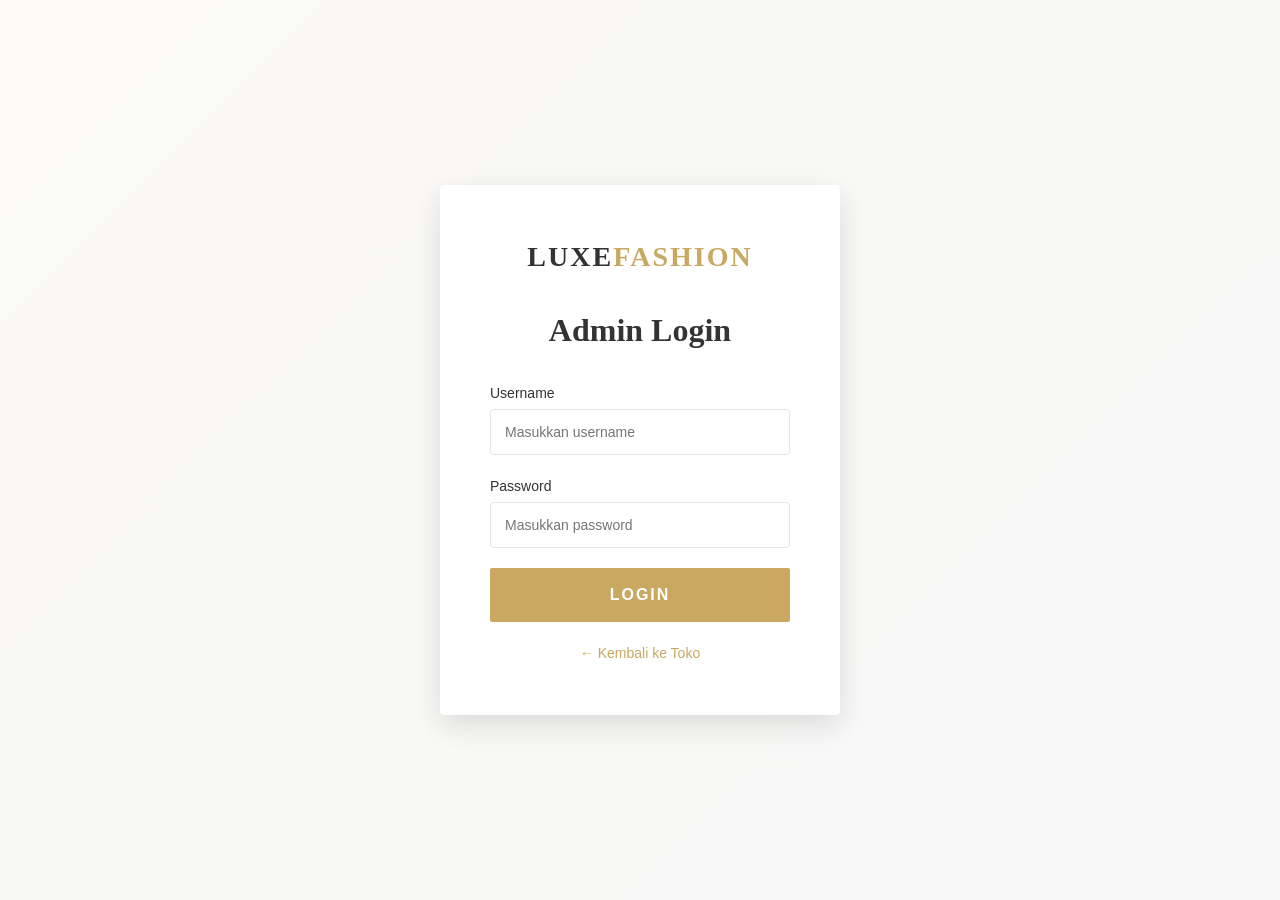
==== commit 00abdf62: "Update admin.html" ====
--- a/admin.html
+++ b/admin.html
@@ -3,13 +3,13 @@
 <head>
   <meta charset="UTF-8">
   <meta name="viewport" content="width=device-width, initial-scale=1.0">
-  <title>Admin Panel - LUXE FASHION</title>
+<title>Admin Panel - LUXE FASHION (Cartoon Theme)</title>
   <meta name="description" content="Admin panel for LUXE FASHION e-commerce">
   
   <!-- Fonts -->
   <link rel="preconnect" href="https://fonts.googleapis.com">
   <link rel="preconnect" href="https://fonts.gstatic.com" crossorigin>
-  <link href="https://fonts.googleapis.com/css2?family=Playfair+Display:wght@400;500;600;700&family=Poppins:wght@300;400;500;600&display=swap" rel="stylesheet">
+<link href="https://fonts.googleapis.com/css2?family=Bangers&family=Comic+Neue:wght@400;700&display=swap" rel="stylesheet">
   
   <!-- Styles -->
   <link rel="stylesheet" href="style.css">
@@ -330,23 +330,13 @@
           </div>
           
           <div class="form-group">
-            <label>Foto Pelanggan (Opsional)</label>
-            <div class="image-upload-area" onclick="document.getElementById('testimonialImage').click()">
-              <p>Klik untuk upload foto pelanggan</p>
-              <p style="font-size: 12px; color: #666;">PNG, JPG max 5MB</p>
-              <input type="file" id="testimonialImage" accept="image/*" style="display: none;">
-            </div>
-            <div id="testimonialImagePreview" style="margin-top: 10px;"></div>
-          </div>
-          
-          <div class="form-group">
-            <label>Foto Produk (Opsional)</label>
-            <div class="image-upload-area" onclick="document.getElementById('testimonialProductImage').click()">
-              <p>Klik untuk upload foto produk</p>
-              <p style="font-size: 12px; color: #666;">PNG, JPG max 5MB</p>
-              <input type="file" id="testimonialProductImage" accept="image/*" style="display: none;">
-            </div>
-            <div id="testimonialProductImagePreview" style="margin-top: 10px;"></div>
+            <label>Foto Testimoni (Opsional) - Maksimal 5 foto</label>
+            <div class="image-upload-area" onclick="document.getElementById('testimonialImages').click()">
+              <p>Klik untuk upload foto</p>
+              <p style="font-size: 12px; color: #666;">PNG, JPG max 5MB per file, maksimal 5 foto</p>
+              <input type="file" id="testimonialImages" accept="image/*" multiple style="display: none;">
+            </div>
+            <div id="testimonialImagesPreview" class="image-preview-grid" style="margin-top: 10px;"></div>
           </div>
           
           <div style="display: flex; gap: 10px;">
--- a/style.css
+++ b/style.css
@@ -902,6 +902,16 @@
   font-size: 13px;
 }
 
+.img-logo {
+  width: 50%;
+  height: 60%;
+}
+
+.Admin {
+  color: #B8974F;
+  
+}
+
 /* ============================================
    ADMIN PANEL STYLES
    ============================================ */
@@ -1162,6 +1172,11 @@
   .main-image {
     height: 300px;
   }
+
+  .img-logo {
+    display: block;
+    margin: auto;
+  }
 }
 
 @media (max-width: 768px) {
@@ -1239,6 +1254,11 @@
   .about-section {
     padding: 100px var(--spacing-md) var(--spacing-lg);
   }
+
+  .img-logo {
+    display: block;
+    margin: auto;
+  }
   
   .admin-header {
     flex-direction: column;
@@ -1323,6 +1343,11 @@
   
   .image-preview-grid {
     grid-template-columns: repeat(2, 1fr);
+  }
+
+  .img-logo {
+    display: block;
+    margin: auto;
   }
   
   .admin-table {
@@ -1458,51 +1483,96 @@
   background: var(--secondary-bg);
 }
 
+/* Horizontal testimonial container - smaller and horizontal */
 .testimonials-grid {
-  display: grid;
-  grid-template-columns: repeat(auto-fill, minmax(320px, 1fr));
-  gap: var(--spacing-lg);
-}
-
+  display: flex;
+  gap: var(--spacing-md);
+  overflow-x: auto;
+  padding: var(--spacing-md) var(--spacing-sm);
+  scroll-behavior: smooth;
+  -webkit-overflow-scrolling: touch;
+}
+
+/* Custom scrollbar for horizontal scroll */
+.testimonials-grid::-webkit-scrollbar {
+  height: 8px;
+}
+
+.testimonials-grid::-webkit-scrollbar-track {
+  background: var(--border-color);
+  border-radius: 4px;
+}
+
+.testimonials-grid::-webkit-scrollbar-thumb {
+  background: var(--accent-gold);
+  border-radius: 4px;
+}
+
+.testimonials-grid::-webkit-scrollbar-thumb:hover {
+  background: var(--accent-gold-hover);
+}
+
+/* Smaller testimonial card */
 .testimonial-card {
   background: var(--primary-bg);
-  padding: var(--spacing-lg);
+  padding: var(--spacing-md);
   border-radius: 4px;
   box-shadow: var(--shadow-sm);
   transition: var(--transition-medium);
   opacity: 0;
   animation: fadeInUp 0.6s ease forwards;
+  
+  /* Fixed width for horizontal layout - smaller size */
+  min-width: 280px;
+  max-width: 280px;
+  flex-shrink: 0;
 }
 
 .testimonial-card:hover {
-  transform: translateY(-5px);
+  transform: translateY(-3px);
   box-shadow: var(--shadow-md);
 }
 
+/* Smaller avatar */
 .testimonial-header {
   display: flex;
   align-items: center;
-  gap: var(--spacing-md);
-  margin-bottom: var(--spacing-md);
+  gap: var(--spacing-sm);
+  margin-bottom: var(--spacing-sm);
 }
 
 .testimonial-avatar {
-  width: 60px;
-  height: 60px;
+  width: 45px;
+  height: 45px;
   border-radius: 50%;
-  object-fit: cover;
+  background: linear-gradient(135deg, #C9A962, #B8974F);
+  display: flex;
+  align-items: center;
+  justify-content: center;
   border: 2px solid var(--accent-gold);
+  flex-shrink: 0;
+}
+
+.testimonial-initials {
+  color: #fff;
+  font-size: 14px;
+  font-weight: 600;
+  text-transform: uppercase;
 }
 
 .testimonial-info {
   flex: 1;
+  min-width: 0;
 }
 
 .testimonial-name {
-  font-size: 16px;
+  font-size: 13px;
   font-weight: 600;
-  margin-bottom: 5px;
+  margin-bottom: 2px;
   color: var(--primary-text);
+  white-space: nowrap;
+  overflow: hidden;
+  text-overflow: ellipsis;
 }
 
 .testimonial-rating {
@@ -1512,30 +1582,168 @@
 
 .testimonial-rating .star {
   color: var(--border-color);
-  font-size: 14px;
+  font-size: 12px;
 }
 
 .testimonial-rating .star.filled {
   color: var(--accent-gold);
 }
 
+/* Smaller comment text */
 .testimonial-comment {
   color: var(--secondary-text);
-  line-height: 1.7;
+  line-height: 1.5;
   font-style: italic;
-  margin-bottom: var(--spacing-md);
+  font-size: 12px;
+  margin-bottom: var(--spacing-sm);
+  
+  /* Limit to 2 lines */
+  display: -webkit-box;
+  -webkit-box-orient: vertical;
+  overflow: hidden;
 }
 
 .testimonial-product {
   border-top: 1px solid var(--border-color);
-  padding-top: var(--spacing-md);
-  margin-top: var(--spacing-md);
+  padding-top: var(--spacing-sm);
+  margin-top: var(--spacing-sm);
 }
 
 .testimonial-product img {
+  width: 50px;
+  height: 50px;
+  object-fit: cover;
+  border-radius: 4px;
+}
+
+/* ============================================
+   TESTIMONIAL FORM (Customer Submission)
+   ============================================ */
+.testimonial-cta {
+  text-align: center;
+  margin-bottom: var(--spacing-lg);
+}
+
+.testimonial-modal {
+  max-width: 500px;
+  padding: var(--spacing-lg);
+}
+
+.testimonial-form-container {
+  padding: var(--spacing-md) 0;
+}
+
+.testimonial-form-title {
+  text-align: center;
+  font-size: 24px;
+  margin-bottom: var(--spacing-xs);
+}
+
+.testimonial-form-subtitle {
+  text-align: center;
+  color: var(--secondary-text);
+  margin-bottom: var(--spacing-lg);
+  font-size: 14px;
+}
+
+.testimonial-form {
+  display: flex;
+  flex-direction: column;
+  gap: var(--spacing-md);
+}
+
+/* Star Rating */
+.star-rating {
+  display: flex;
+  gap: 5px;
+  cursor: pointer;
+  margin-top: var(--spacing-xs);
+}
+
+.star-rating .star {
+  font-size: 28px;
+  color: var(--border-color);
+  transition: var(--transition-fast);
+}
+
+.star-rating .star:hover,
+.star-rating .star.active {
+  color: var(--accent-gold);
+}
+
+.star-rating .star.filled {
+  color: var(--accent-gold);
+}
+
+/* Customer Image Preview */
+#customerImagePreview {
+  display: flex;
+  gap: var(--spacing-sm);
+  margin-top: var(--spacing-sm);
+}
+
+#customerImagePreview .image-preview-item {
   width: 80px;
   height: 80px;
+}
+
+#customerImagePreview .image-preview-item img {
+  width: 100%;
+  height: 100%;
   object-fit: cover;
   border-radius: 4px;
 }
 
+/* Remove customer testimonial photo */
+.remove-customer-image {
+  position: absolute;
+  top: -5px;
+  right: -5px;
+  width: 20px;
+  height: 20px;
+  background: var(--error);
+  color: white;
+  border: none;
+  border-radius: 50%;
+  cursor: pointer;
+  font-size: 12px;
+  line-height: 1;
+  display: flex;
+  align-items: center;
+  justify-content: center;
+}
+
+/* Success message after submission */
+.testimonial-success-message {
+  text-align: center;
+  padding: var(--spacing-xl);
+}
+
+.testimonial-success-message svg {
+  width: 80px;
+  height: 80px;
+  color: var(--success);
+  margin-bottom: var(--spacing-md);
+}
+
+.testimonial-success-message h3 {
+  color: var(--success);
+  margin-bottom: var(--spacing-sm);
+}
+
+.testimonial-success-message p {
+  color: var(--secondary-text);
+}
+
+/* Responsive testimonial form */
+@media (max-width: 480px) {
+  .testimonial-modal {
+    margin: var(--spacing-sm);
+    max-width: calc(100% - var(--spacing-lg));
+  }
+  
+  .star-rating .star {
+    font-size: 24px;
+  }
+}
+
